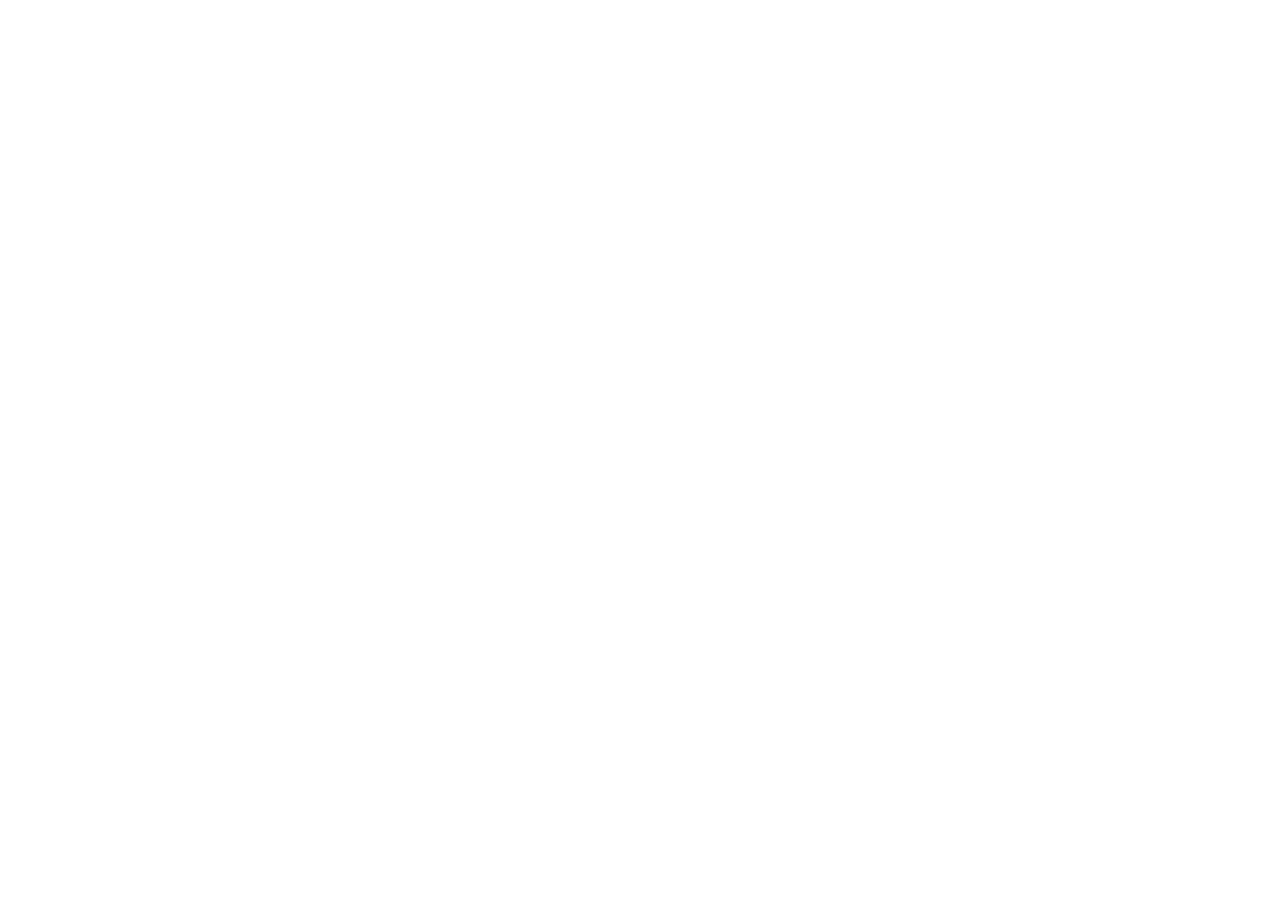
==== bunga.html @ b8ec9a5f "Add files via upload" ====
<!DOCTYPE html>
<html lang="en">
<head>
    <meta charset="UTF-8">
    <meta http-equiv="X-UA-Compatible" content="IE=edge">
    <meta name="viewport" content="width=device-width, initial-scale=1.0">
    <link rel="stylesheet" href="css/main.css">
    <link rel="icon" href="img/flowers.png" type="image/x-icon">
    <title>First flower to alyxzaa</title>
</head>
<body class="container">
    <div class="night"></div>
    <div class="flowers">
      <div class="flower flower--1">
        <div class="flower__leafs flower__leafs--1">
          <div class="flower__leaf flower__leaf--1"></div>
          <div class="flower__leaf flower__leaf--2"></div>
          <div class="flower__leaf flower__leaf--3"></div>
          <div class="flower__leaf flower__leaf--4"></div>
          <div class="flower__white-circle"></div>
  
          <div class="flower__light flower__light--1"></div>
          <div class="flower__light flower__light--2"></div>
          <div class="flower__light flower__light--3"></div>
          <div class="flower__light flower__light--4"></div>
          <div class="flower__light flower__light--5"></div>
          <div class="flower__light flower__light--6"></div>
          <div class="flower__light flower__light--7"></div>
          <div class="flower__light flower__light--8"></div>
  
        </div>
        <div class="flower__line">
          <div class="flower__line__leaf flower__line__leaf--1"></div>
          <div class="flower__line__leaf flower__line__leaf--2"></div>
          <div class="flower__line__leaf flower__line__leaf--3"></div>
          <div class="flower__line__leaf flower__line__leaf--4"></div>
          <div class="flower__line__leaf flower__line__leaf--5"></div>
          <div class="flower__line__leaf flower__line__leaf--6"></div>
        </div>
      </div>
  
      <div class="flower flower--2">
        <div class="flower__leafs flower__leafs--2">
          <div class="flower__leaf flower__leaf--1"></div>
          <div class="flower__leaf flower__leaf--2"></div>
          <div class="flower__leaf flower__leaf--3"></div>
          <div class="flower__leaf flower__leaf--4"></div>
          <div class="flower__white-circle"></div>
  
          <div class="flower__light flower__light--1"></div>
          <div class="flower__light flower__light--2"></div>
          <div class="flower__light flower__light--3"></div>
          <div class="flower__light flower__light--4"></div>
          <div class="flower__light flower__light--5"></div>
          <div class="flower__light flower__light--6"></div>
          <div class="flower__light flower__light--7"></div>
          <div class="flower__light flower__light--8"></div>
  
        </div>
        <div class="flower__line">
          <div class="flower__line__leaf flower__line__leaf--1"></div>
          <div class="flower__line__leaf flower__line__leaf--2"></div>
          <div class="flower__line__leaf flower__line__leaf--3"></div>
          <div class="flower__line__leaf flower__line__leaf--4"></div>
        </div>
      </div>
  
      <div class="flower flower--3">
        <div class="flower__leafs flower__leafs--3">
          <div class="flower__leaf flower__leaf--1"></div>
          <div class="flower__leaf flower__leaf--2"></div>
          <div class="flower__leaf flower__leaf--3"></div>
          <div class="flower__leaf flower__leaf--4"></div>
          <div class="flower__white-circle"></div>
  
          <div class="flower__light flower__light--1"></div>
          <div class="flower__light flower__light--2"></div>
          <div class="flower__light flower__light--3"></div>
          <div class="flower__light flower__light--4"></div>
          <div class="flower__light flower__light--5"></div>
          <div class="flower__light flower__light--6"></div>
          <div class="flower__light flower__light--7"></div>
          <div class="flower__light flower__light--8"></div>
  
        </div>
        <div class="flower__line">
          <div class="flower__line__leaf flower__line__leaf--1"></div>
          <div class="flower__line__leaf flower__line__leaf--2"></div>
          <div class="flower__line__leaf flower__line__leaf--3"></div>
          <div class="flower__line__leaf flower__line__leaf--4"></div>
        </div>
      </div>
  
      <div class="grow-ans" style="--d:1.2s">
        <div class="flower__g-long">
          <div class="flower__g-long__top"></div>
          <div class="flower__g-long__bottom"></div>
        </div>
      </div>
  
      <div class="growing-grass">
        <div class="flower__grass flower__grass--1">
          <div class="flower__grass--top"></div>
          <div class="flower__grass--bottom"></div>
          <div class="flower__grass__leaf flower__grass__leaf--1"></div>
          <div class="flower__grass__leaf flower__grass__leaf--2"></div>
          <div class="flower__grass__leaf flower__grass__leaf--3"></div>
          <div class="flower__grass__leaf flower__grass__leaf--4"></div>
          <div class="flower__grass__leaf flower__grass__leaf--5"></div>
          <div class="flower__grass__leaf flower__grass__leaf--6"></div>
          <div class="flower__grass__leaf flower__grass__leaf--7"></div>
          <div class="flower__grass__leaf flower__grass__leaf--8"></div>
          <div class="flower__grass__overlay"></div>
        </div>
      </div>
  
      <div class="growing-grass">
        <div class="flower__grass flower__grass--2">
          <div class="flower__grass--top"></div>
          <div class="flower__grass--bottom"></div>
          <div class="flower__grass__leaf flower__grass__leaf--1"></div>
          <div class="flower__grass__leaf flower__grass__leaf--2"></div>
          <div class="flower__grass__leaf flower__grass__leaf--3"></div>
          <div class="flower__grass__leaf flower__grass__leaf--4"></div>
          <div class="flower__grass__leaf flower__grass__leaf--5"></div>
          <div class="flower__grass__leaf flower__grass__leaf--6"></div>
          <div class="flower__grass__leaf flower__grass__leaf--7"></div>
          <div class="flower__grass__leaf flower__grass__leaf--8"></div>
          <div class="flower__grass__overlay"></div>
        </div>
      </div>
  
      <div class="grow-ans" style="--d:2.4s">
        <div class="flower__g-right flower__g-right--1">
          <div class="leaf"></div>
        </div>
      </div>
  
      <div class="grow-ans" style="--d:2.8s">
        <div class="flower__g-right flower__g-right--2">
          <div class="leaf"></div>
        </div>
      </div>
  
      <div class="grow-ans" style="--d:2.8s">
        <div class="flower__g-front">
          <div class="flower__g-front__leaf-wrapper flower__g-front__leaf-wrapper--1">
            <div class="flower__g-front__leaf"></div>
          </div>
          <div class="flower__g-front__leaf-wrapper flower__g-front__leaf-wrapper--2">
            <div class="flower__g-front__leaf"></div>
          </div>
          <div class="flower__g-front__leaf-wrapper flower__g-front__leaf-wrapper--3">
            <div class="flower__g-front__leaf"></div>
          </div>
          <div class="flower__g-front__leaf-wrapper flower__g-front__leaf-wrapper--4">
            <div class="flower__g-front__leaf"></div>
          </div>
          <div class="flower__g-front__leaf-wrapper flower__g-front__leaf-wrapper--5">
            <div class="flower__g-front__leaf"></div>
          </div>
          <div class="flower__g-front__leaf-wrapper flower__g-front__leaf-wrapper--6">
            <div class="flower__g-front__leaf"></div>
          </div>
          <div class="flower__g-front__leaf-wrapper flower__g-front__leaf-wrapper--7">
            <div class="flower__g-front__leaf"></div>
          </div>
          <div class="flower__g-front__leaf-wrapper flower__g-front__leaf-wrapper--8">
            <div class="flower__g-front__leaf"></div>
          </div>
          <div class="flower__g-front__line"></div>
        </div>
      </div>
  
      <div class="grow-ans" style="--d:3.2s">
        <div class="flower__g-fr">
          <div class="leaf"></div>
          <div class="flower__g-fr__leaf flower__g-fr__leaf--1"></div>
          <div class="flower__g-fr__leaf flower__g-fr__leaf--2"></div>
          <div class="flower__g-fr__leaf flower__g-fr__leaf--3"></div>
          <div class="flower__g-fr__leaf flower__g-fr__leaf--4"></div>
          <div class="flower__g-fr__leaf flower__g-fr__leaf--5"></div>
          <div class="flower__g-fr__leaf flower__g-fr__leaf--6"></div>
          <div class="flower__g-fr__leaf flower__g-fr__leaf--7"></div>
          <div class="flower__g-fr__leaf flower__g-fr__leaf--8"></div>
        </div>
      </div>
  
      <div class="long-g long-g--0">
        <div class="grow-ans" style="--d:3s">
          <div class="leaf leaf--0"></div>
        </div>
        <div class="grow-ans" style="--d:2.2s">
          <div class="leaf leaf--1"></div>
        </div>
        <div class="grow-ans" style="--d:3.4s">
          <div class="leaf leaf--2"></div>
        </div>
        <div class="grow-ans" style="--d:3.6s">
          <div class="leaf leaf--3"></div>
        </div>
      </div>
  
      <div class="long-g long-g--1">
        <div class="grow-ans" style="--d:3.6s">
          <div class="leaf leaf--0"></div>
        </div>
        <div class="grow-ans" style="--d:3.8s">
          <div class="leaf leaf--1"></div>
        </div>
        <div class="grow-ans" style="--d:4s">
          <div class="leaf leaf--2"></div>
        </div>
        <div class="grow-ans" style="--d:4.2s">
          <div class="leaf leaf--3"></div>
        </div>
      </div>
  
      <div class="long-g long-g--2">
        <div class="grow-ans" style="--d:4s">
          <div class="leaf leaf--0"></div>
        </div>
        <div class="grow-ans" style="--d:4.2s">
          <div class="leaf leaf--1"></div>
        </div>
        <div class="grow-ans" style="--d:4.4s">
          <div class="leaf leaf--2"></div>
        </div>
        <div class="grow-ans" style="--d:4.6s">
          <div class="leaf leaf--3"></div>
        </div>
      </div>
  
      <div class="long-g long-g--3">
        <div class="grow-ans" style="--d:4s">
          <div class="leaf leaf--0"></div>
        </div>
        <div class="grow-ans" style="--d:4.2s">
          <div class="leaf leaf--1"></div>
        </div>
        <div class="grow-ans" style="--d:3s">
          <div class="leaf leaf--2"></div>
        </div>
        <div class="grow-ans" style="--d:3.6s">
          <div class="leaf leaf--3"></div>
        </div>
      </div>
  
      <div class="long-g long-g--4">
        <div class="grow-ans" style="--d:4s">
          <div class="leaf leaf--0"></div>
        </div>
        <div class="grow-ans" style="--d:4.2s">
          <div class="leaf leaf--1"></div>
        </div>
        <div class="grow-ans" style="--d:3s">
          <div class="leaf leaf--2"></div>
        </div>
        <div class="grow-ans" style="--d:3.6s">
          <div class="leaf leaf--3"></div>
        </div>
      </div>
  
      <div class="long-g long-g--5">
        <div class="grow-ans" style="--d:4s">
          <div class="leaf leaf--0"></div>
        </div>
        <div class="grow-ans" style="--d:4.2s">
          <div class="leaf leaf--1"></div>
        </div>
        <div class="grow-ans" style="--d:3s">
          <div class="leaf leaf--2"></div>
        </div>
        <div class="grow-ans" style="--d:3.6s">
          <div class="leaf leaf--3"></div>
        </div>
      </div>
  
      <div class="long-g long-g--6">
        <div class="grow-ans" style="--d:4.2s">
          <div class="leaf leaf--0"></div>
        </div>
        <div class="grow-ans" style="--d:4.4s">
          <div class="leaf leaf--1"></div>
        </div>
        <div class="grow-ans" style="--d:4.6s">
          <div class="leaf leaf--2"></div>
        </div>
        <div class="grow-ans" style="--d:4.8s">
          <div class="leaf leaf--3"></div>
        </div>
      </div>
  
      <div class="long-g long-g--7">
        <div class="grow-ans" style="--d:3s">
          <div class="leaf leaf--0"></div>
        </div>
        <div class="grow-ans" style="--d:3.2s">
          <div class="leaf leaf--1"></div>
        </div>
        <div class="grow-ans" style="--d:3.5s">
          <div class="leaf leaf--2"></div>
        </div>
        <div class="grow-ans" style="--d:3.6s">
          <div class="leaf leaf--3"></div>
        </div>
      </div>
    </div>
    <script src="main.js"></script>
  
  </body>
</html>
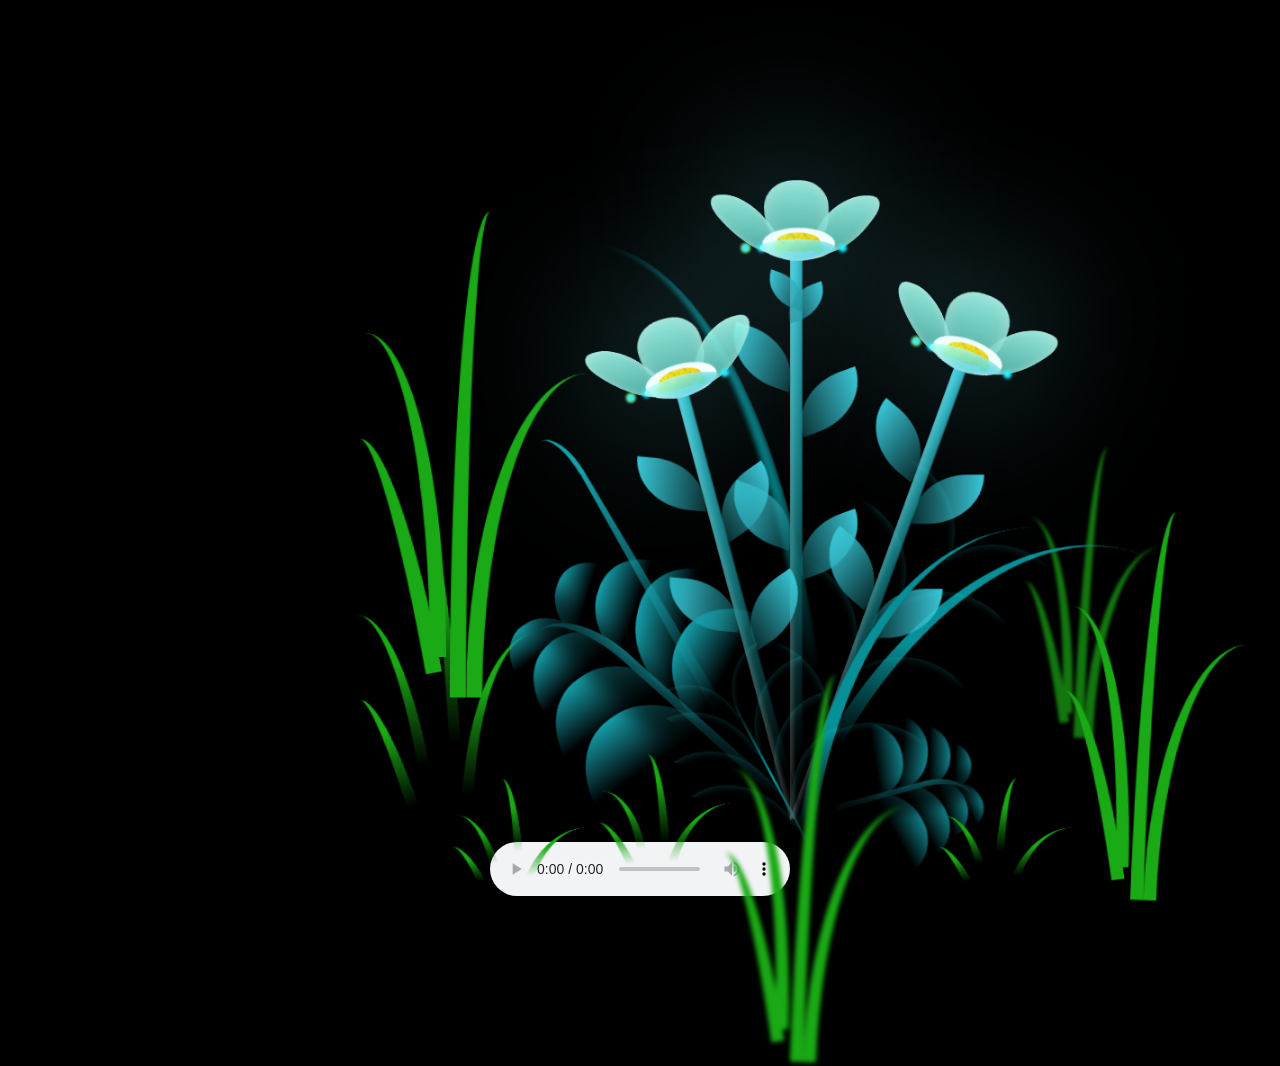
==== commit 550fab70: "Update bunga.html" ====
--- a/bunga.html
+++ b/bunga.html
@@ -9,6 +9,12 @@
     <title>First flower to alyxzaa</title>
 </head>
 <body class="container">
+    <figure>
+        <audio controls autoplay>
+            <source src="hikaru.mp3" type="audio/mp3">
+        </audio>
+    </figure>
+    
     <div class="night"></div>
     <div class="flowers">
       <div class="flower flower--1">
@@ -309,4 +315,4 @@
     <script src="main.js"></script>
   
   </body>
-</html>+</html>
--- a/css/main.css
+++ b/css/main.css
@@ -0,0 +1,1321 @@
+*,
+*::after,
+*::before {
+  padding: 0;
+  margin: 0;
+  box-sizing: border-box;
+}
+
+:root {
+  --black-color:#000 ;
+}
+
+body{
+  display: flex;
+  align-items: flex-end;
+  justify-content: center;
+  min-height: 100vh;
+  background-color: var(--black-color);
+  overflow: hidden;
+  perspective: 1000px;
+}
+
+.night {
+  position: fixed;
+  left: 50%;
+  top: 0;
+  transform: translateX(-50%);
+  width: 100%;
+  height: 100%;
+  filter: blur(0.1vmin);
+  background-image: radial-gradient(ellipse at top, transparent 0%, var(--dark-color)), radial-gradient(ellipse at bottom, var(--dark-color), rgba(145, 233, 255, 0.2)), repeating-linear-gradient(220deg, rgb(0, 0, 0) 0px, rgb(0, 0, 0) 19px, transparent 19px, transparent 22px), repeating-linear-gradient(189deg, rgb(0, 0, 0) 0px, rgb(0, 0, 0) 19px, transparent 19px, transparent 22px), repeating-linear-gradient(148deg, rgb(0, 0, 0) 0px, rgb(0, 0, 0) 19px, transparent 19px, transparent 22px), linear-gradient(90deg, rgb(0, 255, 250), rgb(240, 240, 240));
+}
+
+.flowers {
+  position: relative;
+  transform: scale(0.9);
+}
+
+.flower {
+  position: absolute;
+  bottom: 10vmin;
+  transform-origin: bottom center;
+  z-index: 10;
+  --fl-speed: 0.8s;
+}
+.flower--1 {
+  -webkit-animation: moving-flower-1 4s linear infinite;
+          animation: moving-flower-1 4s linear infinite;
+}
+.flower--1 .flower__line {
+  height: 70vmin;
+  -webkit-animation-delay: 0.3s;
+          animation-delay: 0.3s;
+}
+.flower--1 .flower__line__leaf--1 {
+  -webkit-animation: blooming-leaf-right var(--fl-speed) 1.6s backwards;
+          animation: blooming-leaf-right var(--fl-speed) 1.6s backwards;
+}
+.flower--1 .flower__line__leaf--2 {
+  -webkit-animation: blooming-leaf-right var(--fl-speed) 1.4s backwards;
+          animation: blooming-leaf-right var(--fl-speed) 1.4s backwards;
+}
+.flower--1 .flower__line__leaf--3 {
+  -webkit-animation: blooming-leaf-left var(--fl-speed) 1.2s backwards;
+          animation: blooming-leaf-left var(--fl-speed) 1.2s backwards;
+}
+.flower--1 .flower__line__leaf--4 {
+  -webkit-animation: blooming-leaf-left var(--fl-speed) 1s backwards;
+          animation: blooming-leaf-left var(--fl-speed) 1s backwards;
+}
+.flower--1 .flower__line__leaf--5 {
+  -webkit-animation: blooming-leaf-right var(--fl-speed) 1.8s backwards;
+          animation: blooming-leaf-right var(--fl-speed) 1.8s backwards;
+}
+.flower--1 .flower__line__leaf--6 {
+  -webkit-animation: blooming-leaf-left var(--fl-speed) 2s backwards;
+          animation: blooming-leaf-left var(--fl-speed) 2s backwards;
+}
+.flower--2 {
+  left: 50%;
+  transform: rotate(20deg);
+  -webkit-animation: moving-flower-2 4s linear infinite;
+          animation: moving-flower-2 4s linear infinite;
+}
+.flower--2 .flower__line {
+  height: 60vmin;
+  -webkit-animation-delay: 0.6s;
+          animation-delay: 0.6s;
+}
+.flower--2 .flower__line__leaf--1 {
+  -webkit-animation: blooming-leaf-right var(--fl-speed) 1.9s backwards;
+          animation: blooming-leaf-right var(--fl-speed) 1.9s backwards;
+}
+.flower--2 .flower__line__leaf--2 {
+  -webkit-animation: blooming-leaf-right var(--fl-speed) 1.7s backwards;
+          animation: blooming-leaf-right var(--fl-speed) 1.7s backwards;
+}
+.flower--2 .flower__line__leaf--3 {
+  -webkit-animation: blooming-leaf-left var(--fl-speed) 1.5s backwards;
+          animation: blooming-leaf-left var(--fl-speed) 1.5s backwards;
+}
+.flower--2 .flower__line__leaf--4 {
+  -webkit-animation: blooming-leaf-left var(--fl-speed) 1.3s backwards;
+          animation: blooming-leaf-left var(--fl-speed) 1.3s backwards;
+}
+.flower--3 {
+  left: 50%;
+  transform: rotate(-15deg);
+  -webkit-animation: moving-flower-3 4s linear infinite;
+          animation: moving-flower-3 4s linear infinite;
+}
+.flower--3 .flower__line {
+  -webkit-animation-delay: 0.9s;
+          animation-delay: 0.9s;
+}
+.flower--3 .flower__line__leaf--1 {
+  -webkit-animation: blooming-leaf-right var(--fl-speed) 2.5s backwards;
+          animation: blooming-leaf-right var(--fl-speed) 2.5s backwards;
+}
+.flower--3 .flower__line__leaf--2 {
+  -webkit-animation: blooming-leaf-right var(--fl-speed) 2.3s backwards;
+          animation: blooming-leaf-right var(--fl-speed) 2.3s backwards;
+}
+.flower--3 .flower__line__leaf--3 {
+  -webkit-animation: blooming-leaf-left var(--fl-speed) 2.1s backwards;
+          animation: blooming-leaf-left var(--fl-speed) 2.1s backwards;
+}
+.flower--3 .flower__line__leaf--4 {
+  -webkit-animation: blooming-leaf-left var(--fl-speed) 1.9s backwards;
+          animation: blooming-leaf-left var(--fl-speed) 1.9s backwards;
+}
+.flower__leafs {
+  position: relative;
+  -webkit-animation: blooming-flower 2s backwards;
+          animation: blooming-flower 2s backwards;
+}
+.flower__leafs--1 {
+  -webkit-animation-delay: 1.1s;
+          animation-delay: 1.1s;
+}
+.flower__leafs--2 {
+  -webkit-animation-delay: 1.4s;
+          animation-delay: 1.4s;
+}
+.flower__leafs--3 {
+  -webkit-animation-delay: 1.7s;
+          animation-delay: 1.7s;
+}
+.flower__leafs::after {
+  content: "";
+  position: absolute;
+  left: 0;
+  top: 0;
+  transform: translate(-50%, -100%);
+  width: 8vmin;
+  height: 8vmin;
+  background-color: #6bf0ff;
+  filter: blur(10vmin);
+}
+.flower__leaf {
+  position: absolute;
+  bottom: 0;
+  left: 50%;
+  width: 8vmin;
+  height: 11vmin;
+  border-radius: 51% 49% 47% 53%/44% 45% 55% 69%;
+  background-color: #a7ffee;
+  background-image: linear-gradient(to top, #54b8aa, #a7ffee);
+  transform-origin: bottom center;
+  opacity: 0.9;
+  box-shadow: inset 0 0 2vmin rgba(255, 255, 255, 0.5);
+}
+.flower__leaf--1 {
+  transform: translate(-10%, 1%) rotateY(40deg) rotateX(-50deg);
+}
+.flower__leaf--2 {
+  transform: translate(-50%, -4%) rotateX(40deg);
+}
+.flower__leaf--3 {
+  transform: translate(-90%, 0%) rotateY(45deg) rotateX(50deg);
+}
+.flower__leaf--4 {
+  width: 8vmin;
+  height: 8vmin;
+  transform-origin: bottom left;
+  border-radius: 4vmin 10vmin 4vmin 4vmin;
+  transform: translate(0%, 18%) rotateX(70deg) rotate(-43deg);
+  background-image: linear-gradient(to top, #39c6d6, #a7ffee);
+  z-index: 1;
+  opacity: 0.8;
+}
+.flower__white-circle {
+  position: absolute;
+  left: -3.5vmin;
+  top: -3vmin;
+  width: 9vmin;
+  height: 4vmin;
+  border-radius: 50%;
+  background-color: #fff;
+}
+.flower__white-circle::after {
+  content: "";
+  position: absolute;
+  left: 50%;
+  top: 45%;
+  transform: translate(-50%, -50%);
+  width: 60%;
+  height: 60%;
+  border-radius: inherit;
+  background-image: repeating-linear-gradient(135deg, rgba(0, 0, 0, 0.03) 0px, rgba(0, 0, 0, 0.03) 1px, transparent 1px, transparent 12px), repeating-linear-gradient(45deg, rgba(0, 0, 0, 0.03) 0px, rgba(0, 0, 0, 0.03) 1px, transparent 1px, transparent 12px), repeating-linear-gradient(67.5deg, rgba(0, 0, 0, 0.03) 0px, rgba(0, 0, 0, 0.03) 1px, transparent 1px, transparent 12px), repeating-linear-gradient(135deg, rgba(0, 0, 0, 0.03) 0px, rgba(0, 0, 0, 0.03) 1px, transparent 1px, transparent 12px), repeating-linear-gradient(45deg, rgba(0, 0, 0, 0.03) 0px, rgba(0, 0, 0, 0.03) 1px, transparent 1px, transparent 12px), repeating-linear-gradient(112.5deg, rgba(0, 0, 0, 0.03) 0px, rgba(0, 0, 0, 0.03) 1px, transparent 1px, transparent 12px), repeating-linear-gradient(112.5deg, rgba(0, 0, 0, 0.03) 0px, rgba(0, 0, 0, 0.03) 1px, transparent 1px, transparent 12px), repeating-linear-gradient(45deg, rgba(0, 0, 0, 0.03) 0px, rgba(0, 0, 0, 0.03) 1px, transparent 1px, transparent 12px), repeating-linear-gradient(22.5deg, rgba(0, 0, 0, 0.03) 0px, rgba(0, 0, 0, 0.03) 1px, transparent 1px, transparent 12px), repeating-linear-gradient(45deg, rgba(0, 0, 0, 0.03) 0px, rgba(0, 0, 0, 0.03) 1px, transparent 1px, transparent 12px), repeating-linear-gradient(22.5deg, rgba(0, 0, 0, 0.03) 0px, rgba(0, 0, 0, 0.03) 1px, transparent 1px, transparent 12px), repeating-linear-gradient(135deg, rgba(0, 0, 0, 0.03) 0px, rgba(0, 0, 0, 0.03) 1px, transparent 1px, transparent 12px), repeating-linear-gradient(157.5deg, rgba(0, 0, 0, 0.03) 0px, rgba(0, 0, 0, 0.03) 1px, transparent 1px, transparent 12px), repeating-linear-gradient(67.5deg, rgba(0, 0, 0, 0.03) 0px, rgba(0, 0, 0, 0.03) 1px, transparent 1px, transparent 12px), repeating-linear-gradient(67.5deg, rgba(0, 0, 0, 0.03) 0px, rgba(0, 0, 0, 0.03) 1px, transparent 1px, transparent 12px), linear-gradient(90deg, rgb(255, 235, 18), rgb(255, 206, 0));
+}
+.flower__line {
+  height: 55vmin;
+  width: 1.5vmin;
+  background-image: linear-gradient(to left, rgba(0, 0, 0, 0.2), transparent, rgba(255, 255, 255, 0.2)), linear-gradient(to top, transparent 10%, #14757a, #39c6d6);
+  box-shadow: inset 0 0 2px rgba(0, 0, 0, 0.5);
+  -webkit-animation: grow-flower-tree 4s backwards;
+          animation: grow-flower-tree 4s backwards;
+}
+.flower__line__leaf {
+  --w: 7vmin;
+  --h: calc(var(--w) + 2vmin);
+  position: absolute;
+  top: 20%;
+  left: 90%;
+  width: var(--w);
+  height: var(--h);
+  border-top-right-radius: var(--h);
+  border-bottom-left-radius: var(--h);
+  background-image: linear-gradient(to top, rgba(20, 117, 122, 0.4), #39c6d6);
+}
+.flower__line__leaf--1 {
+  transform: rotate(70deg) rotateY(30deg);
+}
+.flower__line__leaf--2 {
+  top: 45%;
+  transform: rotate(70deg) rotateY(30deg);
+}
+.flower__line__leaf--3, .flower__line__leaf--4, .flower__line__leaf--6 {
+  border-top-right-radius: 0;
+  border-bottom-left-radius: 0;
+  border-top-left-radius: var(--h);
+  border-bottom-right-radius: var(--h);
+  left: -460%;
+  top: 12%;
+  transform: rotate(-70deg) rotateY(30deg);
+}
+.flower__line__leaf--4 {
+  top: 40%;
+}
+.flower__line__leaf--5 {
+  top: 0;
+  transform-origin: left;
+  transform: rotate(70deg) rotateY(30deg) scale(0.6);
+}
+.flower__line__leaf--6 {
+  top: -2%;
+  left: -450%;
+  transform-origin: right;
+  transform: rotate(-70deg) rotateY(30deg) scale(0.6);
+}
+.flower__light {
+  position: absolute;
+  bottom: 0vmin;
+  width: 1vmin;
+  height: 1vmin;
+  background-color: rgb(255, 251, 0);
+  border-radius: 50%;
+  filter: blur(0.2vmin);
+  -webkit-animation: light-ans 4s linear infinite backwards;
+          animation: light-ans 4s linear infinite backwards;
+}
+.flower__light:nth-child(odd) {
+  background-color: #23f0ff;
+}
+.flower__light--1 {
+  left: -2vmin;
+  -webkit-animation-delay: 1s;
+          animation-delay: 1s;
+}
+.flower__light--2 {
+  left: 3vmin;
+  -webkit-animation-delay: 0.5s;
+          animation-delay: 0.5s;
+}
+.flower__light--3 {
+  left: -6vmin;
+  -webkit-animation-delay: 0.3s;
+          animation-delay: 0.3s;
+}
+.flower__light--4 {
+  left: 6vmin;
+  -webkit-animation-delay: 0.9s;
+          animation-delay: 0.9s;
+}
+.flower__light--5 {
+  left: -1vmin;
+  -webkit-animation-delay: 1.5s;
+          animation-delay: 1.5s;
+}
+.flower__light--6 {
+  left: -4vmin;
+  -webkit-animation-delay: 3s;
+          animation-delay: 3s;
+}
+.flower__light--7 {
+  left: 3vmin;
+  -webkit-animation-delay: 2s;
+          animation-delay: 2s;
+}
+.flower__light--8 {
+  left: -6vmin;
+  -webkit-animation-delay: 3.5s;
+          animation-delay: 3.5s;
+}
+.flower__grass {
+  --c: #159faa;
+  --line-w: 1.5vmin;
+  position: absolute;
+  bottom: 12vmin;
+  left: -7vmin;
+  display: flex;
+  flex-direction: column;
+  align-items: flex-end;
+  z-index: 20;
+  transform-origin: bottom center;
+  transform: rotate(-48deg) rotateY(40deg);
+}
+.flower__grass--1 {
+  -webkit-animation: moving-grass 2s linear infinite;
+          animation: moving-grass 2s linear infinite;
+}
+.flower__grass--2 {
+  left: 2vmin;
+  bottom: 10vmin;
+  transform: scale(0.5) rotate(75deg) rotateX(10deg) rotateY(-200deg);
+  opacity: 0.8;
+  z-index: 0;
+  -webkit-animation: moving-grass--2 1.5s linear infinite;
+          animation: moving-grass--2 1.5s linear infinite;
+}
+.flower__grass--top {
+  width: 7vmin;
+  height: 10vmin;
+  border-top-right-radius: 100%;
+  border-right: var(--line-w) solid var(--c);
+  transform-origin: bottom center;
+  transform: rotate(-2deg);
+}
+.flower__grass--bottom {
+  margin-top: -2px;
+  width: var(--line-w);
+  height: 25vmin;
+  background-image: linear-gradient(to top, transparent, var(--c));
+}
+.flower__grass__leaf {
+  --size: 10vmin;
+  position: absolute;
+  width: calc(var(--size) * 2.1);
+  height: var(--size);
+  border-top-left-radius: var(--size);
+  border-top-right-radius: var(--size);
+  background-image: linear-gradient(to top, transparent, transparent 30%, var(--c));
+  z-index: 100;
+}
+.flower__grass__leaf--1 {
+  top: -6%;
+  left: 30%;
+  --size: 6vmin;
+  transform: rotate(-20deg);
+  -webkit-animation: growing-grass-ans--1 2s 2.6s backwards;
+          animation: growing-grass-ans--1 2s 2.6s backwards;
+}
+@-webkit-keyframes growing-grass-ans--1 {
+  0% {
+    transform-origin: bottom left;
+    transform: rotate(-20deg) scale(0);
+  }
+}
+@keyframes growing-grass-ans--1 {
+  0% {
+    transform-origin: bottom left;
+    transform: rotate(-20deg) scale(0);
+  }
+}
+.flower__grass__leaf--2 {
+  top: -5%;
+  left: -110%;
+  --size: 6vmin;
+  transform: rotate(10deg);
+  -webkit-animation: growing-grass-ans--2 2s 2.4s linear backwards;
+          animation: growing-grass-ans--2 2s 2.4s linear backwards;
+}
+@-webkit-keyframes growing-grass-ans--2 {
+  0% {
+    transform-origin: bottom right;
+    transform: rotate(10deg) scale(0);
+  }
+}
+@keyframes growing-grass-ans--2 {
+  0% {
+    transform-origin: bottom right;
+    transform: rotate(10deg) scale(0);
+  }
+}
+.flower__grass__leaf--3 {
+  top: 5%;
+  left: 60%;
+  --size: 8vmin;
+  transform: rotate(-18deg) rotateX(-20deg);
+  -webkit-animation: growing-grass-ans--3 2s 2.2s linear backwards;
+          animation: growing-grass-ans--3 2s 2.2s linear backwards;
+}
+@-webkit-keyframes growing-grass-ans--3 {
+  0% {
+    transform-origin: bottom left;
+    transform: rotate(-18deg) rotateX(-20deg) scale(0);
+  }
+}
+@keyframes growing-grass-ans--3 {
+  0% {
+    transform-origin: bottom left;
+    transform: rotate(-18deg) rotateX(-20deg) scale(0);
+  }
+}
+.flower__grass__leaf--4 {
+  top: 6%;
+  left: -135%;
+  --size: 8vmin;
+  transform: rotate(2deg);
+  -webkit-animation: growing-grass-ans--4 2s 2s linear backwards;
+          animation: growing-grass-ans--4 2s 2s linear backwards;
+}
+@-webkit-keyframes growing-grass-ans--4 {
+  0% {
+    transform-origin: bottom right;
+    transform: rotate(2deg) scale(0);
+  }
+}
+@keyframes growing-grass-ans--4 {
+  0% {
+    transform-origin: bottom right;
+    transform: rotate(2deg) scale(0);
+  }
+}
+.flower__grass__leaf--5 {
+  top: 20%;
+  left: 60%;
+  --size: 10vmin;
+  transform: rotate(-24deg) rotateX(-20deg);
+  -webkit-animation: growing-grass-ans--5 2s 1.8s linear backwards;
+          animation: growing-grass-ans--5 2s 1.8s linear backwards;
+}
+@-webkit-keyframes growing-grass-ans--5 {
+  0% {
+    transform-origin: bottom left;
+    transform: rotate(-24deg) rotateX(-20deg) scale(0);
+  }
+}
+@keyframes growing-grass-ans--5 {
+  0% {
+    transform-origin: bottom left;
+    transform: rotate(-24deg) rotateX(-20deg) scale(0);
+  }
+}
+.flower__grass__leaf--6 {
+  top: 22%;
+  left: -180%;
+  --size: 10vmin;
+  transform: rotate(10deg);
+  -webkit-animation: growing-grass-ans--6 2s 1.6s linear backwards;
+          animation: growing-grass-ans--6 2s 1.6s linear backwards;
+}
+@-webkit-keyframes growing-grass-ans--6 {
+  0% {
+    transform-origin: bottom right;
+    transform: rotate(10deg) scale(0);
+  }
+}
+@keyframes growing-grass-ans--6 {
+  0% {
+    transform-origin: bottom right;
+    transform: rotate(10deg) scale(0);
+  }
+}
+.flower__grass__leaf--7 {
+  top: 39%;
+  left: 70%;
+  --size: 10vmin;
+  transform: rotate(-10deg);
+  -webkit-animation: growing-grass-ans--7 2s 1.4s linear backwards;
+          animation: growing-grass-ans--7 2s 1.4s linear backwards;
+}
+@-webkit-keyframes growing-grass-ans--7 {
+  0% {
+    transform-origin: bottom left;
+    transform: rotate(-10deg) scale(0);
+  }
+}
+@keyframes growing-grass-ans--7 {
+  0% {
+    transform-origin: bottom left;
+    transform: rotate(-10deg) scale(0);
+  }
+}
+.flower__grass__leaf--8 {
+  top: 40%;
+  left: -215%;
+  --size: 11vmin;
+  transform: rotate(10deg);
+  -webkit-animation: growing-grass-ans--8 2s 1.2s linear backwards;
+          animation: growing-grass-ans--8 2s 1.2s linear backwards;
+}
+@-webkit-keyframes growing-grass-ans--8 {
+  0% {
+    transform-origin: bottom right;
+    transform: rotate(10deg) scale(0);
+  }
+}
+@keyframes growing-grass-ans--8 {
+  0% {
+    transform-origin: bottom right;
+    transform: rotate(10deg) scale(0);
+  }
+}
+.flower__grass__overlay {
+  position: absolute;
+  top: -10%;
+  right: 0%;
+  width: 100%;
+  height: 100%;
+  background-color: rgba(0, 0, 0, 0.6);
+  filter: blur(1.5vmin);
+  z-index: 100;
+}
+.flower__g-long {
+  --w: 2vmin;
+  --h: 6vmin;
+  --c: #159faa;
+  position: absolute;
+  bottom: 10vmin;
+  left: -3vmin;
+  transform-origin: bottom center;
+  transform: rotate(-30deg) rotateY(-20deg);
+  display: flex;
+  flex-direction: column;
+  align-items: flex-end;
+  -webkit-animation: flower-g-long-ans 3s linear infinite;
+          animation: flower-g-long-ans 3s linear infinite;
+}
+@-webkit-keyframes flower-g-long-ans {
+  0%, 100% {
+    transform: rotate(-30deg) rotateY(-20deg);
+  }
+  50% {
+    transform: rotate(-32deg) rotateY(-20deg);
+  }
+}
+@keyframes flower-g-long-ans {
+  0%, 100% {
+    transform: rotate(-30deg) rotateY(-20deg);
+  }
+  50% {
+    transform: rotate(-32deg) rotateY(-20deg);
+  }
+}
+.flower__g-long__top {
+  top: calc(var(--h) * -1);
+  width: calc(var(--w) + 1vmin);
+  height: var(--h);
+  border-top-right-radius: 100%;
+  border-right: 0.7vmin solid var(--c);
+  transform: translate(-0.7vmin, 1vmin);
+}
+.flower__g-long__bottom {
+  width: var(--w);
+  height: 50vmin;
+  transform-origin: bottom center;
+  background-image: linear-gradient(to top, transparent 30%, var(--c));
+  box-shadow: inset 0 0 2px rgba(0, 0, 0, 0.5);
+  -webkit-clip-path: polygon(35% 0, 65% 1%, 100% 100%, 0% 100%);
+          clip-path: polygon(35% 0, 65% 1%, 100% 100%, 0% 100%);
+}
+.flower__g-right {
+  position: absolute;
+  bottom: 6vmin;
+  left: -2vmin;
+  transform-origin: bottom left;
+  transform: rotate(20deg);
+}
+.flower__g-right .leaf {
+  width: 30vmin;
+  height: 50vmin;
+  border-top-left-radius: 100%;
+  border-left: 2vmin solid #079097;
+  background-image: linear-gradient(to bottom, transparent, var(--dark-color) 60%);
+  -webkit-mask-image: linear-gradient(to top, transparent 30%, #079097 60%);
+}
+.flower__g-right--1 {
+  -webkit-animation: flower-g-right-ans 2.5s linear infinite;
+          animation: flower-g-right-ans 2.5s linear infinite;
+}
+.flower__g-right--2 {
+  left: 5vmin;
+  transform: rotateY(-180deg);
+  -webkit-animation: flower-g-right-ans--2 3s linear infinite;
+          animation: flower-g-right-ans--2 3s linear infinite;
+}
+.flower__g-right--2 .leaf {
+  height: 75vmin;
+  filter: blur(0.3vmin);
+  opacity: 0.8;
+}
+@-webkit-keyframes flower-g-right-ans {
+  0%, 100% {
+    transform: rotate(20deg);
+  }
+  50% {
+    transform: rotate(24deg) rotateX(-20deg);
+  }
+}
+@keyframes flower-g-right-ans {
+  0%, 100% {
+    transform: rotate(20deg);
+  }
+  50% {
+    transform: rotate(24deg) rotateX(-20deg);
+  }
+}
+@-webkit-keyframes flower-g-right-ans--2 {
+  0%, 100% {
+    transform: rotateY(-180deg) rotate(0deg) rotateX(-20deg);
+  }
+  50% {
+    transform: rotateY(-180deg) rotate(6deg) rotateX(-20deg);
+  }
+}
+@keyframes flower-g-right-ans--2 {
+  0%, 100% {
+    transform: rotateY(-180deg) rotate(0deg) rotateX(-20deg);
+  }
+  50% {
+    transform: rotateY(-180deg) rotate(6deg) rotateX(-20deg);
+  }
+}
+.flower__g-front {
+  position: absolute;
+  bottom: 6vmin;
+  left: 2.5vmin;
+  z-index: 100;
+  transform-origin: bottom center;
+  transform: rotate(-28deg) rotateY(30deg) scale(1.04);
+  -webkit-animation: flower__g-front-ans 2s linear infinite;
+          animation: flower__g-front-ans 2s linear infinite;
+}
+@-webkit-keyframes flower__g-front-ans {
+  0%, 100% {
+    transform: rotate(-28deg) rotateY(30deg) scale(1.04);
+  }
+  50% {
+    transform: rotate(-35deg) rotateY(40deg) scale(1.04);
+  }
+}
+@keyframes flower__g-front-ans {
+  0%, 100% {
+    transform: rotate(-28deg) rotateY(30deg) scale(1.04);
+  }
+  50% {
+    transform: rotate(-35deg) rotateY(40deg) scale(1.04);
+  }
+}
+.flower__g-front__line {
+  width: 0.3vmin;
+  height: 20vmin;
+  background-image: linear-gradient(to top, transparent, #079097, transparent 100%);
+  position: relative;
+}
+.flower__g-front__leaf-wrapper {
+  position: absolute;
+  top: 0;
+  left: 0;
+  transform-origin: bottom left;
+  transform: rotate(10deg);
+}
+.flower__g-front__leaf-wrapper:nth-child(even) {
+  left: 0vmin;
+  transform: rotateY(-180deg) rotate(5deg);
+  -webkit-animation: flower__g-front__leaf-left-ans 1s ease-in backwards;
+          animation: flower__g-front__leaf-left-ans 1s ease-in backwards;
+}
+.flower__g-front__leaf-wrapper:nth-child(odd) {
+  -webkit-animation: flower__g-front__leaf-ans 1s ease-in backwards;
+          animation: flower__g-front__leaf-ans 1s ease-in backwards;
+}
+.flower__g-front__leaf-wrapper--1 {
+  top: -8vmin;
+  transform: scale(0.7);
+  -webkit-animation: flower__g-front__leaf-ans 1s 5.5s ease-in backwards !important;
+          animation: flower__g-front__leaf-ans 1s 5.5s ease-in backwards !important;
+}
+.flower__g-front__leaf-wrapper--2 {
+  top: -8vmin;
+  transform: rotateY(-180deg) scale(0.7) !important;
+  -webkit-animation: flower__g-front__leaf-left-ans-2 1s 4.6s ease-in backwards !important;
+          animation: flower__g-front__leaf-left-ans-2 1s 4.6s ease-in backwards !important;
+}
+.flower__g-front__leaf-wrapper--3 {
+  top: -3vmin;
+  -webkit-animation: flower__g-front__leaf-ans 1s 4.6s ease-in backwards;
+          animation: flower__g-front__leaf-ans 1s 4.6s ease-in backwards;
+}
+.flower__g-front__leaf-wrapper--4 {
+  top: -3vmin;
+  transform: rotateY(-180deg) scale(0.9) !important;
+  -webkit-animation: flower__g-front__leaf-left-ans-2 1s 4.6s ease-in backwards !important;
+          animation: flower__g-front__leaf-left-ans-2 1s 4.6s ease-in backwards !important;
+}
+@-webkit-keyframes flower__g-front__leaf-left-ans-2 {
+  0% {
+    transform: rotateY(-180deg) scale(0);
+  }
+}
+@keyframes flower__g-front__leaf-left-ans-2 {
+  0% {
+    transform: rotateY(-180deg) scale(0);
+  }
+}
+.flower__g-front__leaf-wrapper--5, .flower__g-front__leaf-wrapper--6 {
+  top: 2vmin;
+}
+.flower__g-front__leaf-wrapper--7, .flower__g-front__leaf-wrapper--8 {
+  top: 6.5vmin;
+}
+.flower__g-front__leaf-wrapper--2 {
+  -webkit-animation-delay: 5.2s !important;
+          animation-delay: 5.2s !important;
+}
+.flower__g-front__leaf-wrapper--3 {
+  -webkit-animation-delay: 4.9s !important;
+          animation-delay: 4.9s !important;
+}
+.flower__g-front__leaf-wrapper--5 {
+  -webkit-animation-delay: 4.3s !important;
+          animation-delay: 4.3s !important;
+}
+.flower__g-front__leaf-wrapper--6 {
+  -webkit-animation-delay: 4.1s !important;
+          animation-delay: 4.1s !important;
+}
+.flower__g-front__leaf-wrapper--7 {
+  -webkit-animation-delay: 3.8s !important;
+          animation-delay: 3.8s !important;
+}
+.flower__g-front__leaf-wrapper--8 {
+  -webkit-animation-delay: 3.5s !important;
+          animation-delay: 3.5s !important;
+}
+@-webkit-keyframes flower__g-front__leaf-ans {
+  0% {
+    transform: rotate(10deg) scale(0);
+  }
+}
+@keyframes flower__g-front__leaf-ans {
+  0% {
+    transform: rotate(10deg) scale(0);
+  }
+}
+@-webkit-keyframes flower__g-front__leaf-left-ans {
+  0% {
+    transform: rotateY(-180deg) rotate(5deg) scale(0);
+  }
+}
+@keyframes flower__g-front__leaf-left-ans {
+  0% {
+    transform: rotateY(-180deg) rotate(5deg) scale(0);
+  }
+}
+.flower__g-front__leaf {
+  width: 10vmin;
+  height: 10vmin;
+  border-radius: 100% 0% 0% 100%/100% 100% 0% 0%;
+  box-shadow: inset 0 2px 1vmin hsla(184deg, 97%, 58%, 0.2);
+  background-image: linear-gradient(to bottom left, transparent, var(--dark-color)), linear-gradient(to bottom right, #159faa 50%, transparent 50%, transparent);
+  -webkit-mask-image: linear-gradient(to bottom right, #159faa 50%, transparent 50%, transparent);
+  mask-image: linear-gradient(to bottom right, #159faa 50%, transparent 50%, transparent);
+}
+.flower__g-fr {
+  position: absolute;
+  bottom: -4vmin;
+  left: vmin;
+  transform-origin: bottom left;
+  z-index: 10;
+  -webkit-animation: flower__g-fr-ans 2s linear infinite;
+          animation: flower__g-fr-ans 2s linear infinite;
+}
+@-webkit-keyframes flower__g-fr-ans {
+  0%, 100% {
+    transform: rotate(2deg);
+  }
+  50% {
+    transform: rotate(4deg);
+  }
+}
+@keyframes flower__g-fr-ans {
+  0%, 100% {
+    transform: rotate(2deg);
+  }
+  50% {
+    transform: rotate(4deg);
+  }
+}
+.flower__g-fr .leaf {
+  width: 30vmin;
+  height: 50vmin;
+  border-top-left-radius: 100%;
+  border-left: 2vmin solid #079097;
+  -webkit-mask-image: linear-gradient(to top, transparent 25%, #079097 50%);
+  position: relative;
+  z-index: 1;
+}
+.flower__g-fr__leaf {
+  position: absolute;
+  top: 0;
+  left: 0;
+  width: 10vmin;
+  height: 10vmin;
+  border-radius: 100% 0% 0% 100%/100% 100% 0% 0%;
+  box-shadow: inset 0 2px 1vmin hsla(184deg, 97%, 58%, 0.2);
+  background-image: linear-gradient(to bottom left, transparent, var(--dark-color) 98%), linear-gradient(to bottom right, #23f0ff 45%, transparent 50%, transparent);
+  -webkit-mask-image: linear-gradient(135deg, #159faa 40%, transparent 50%, transparent);
+}
+.flower__g-fr__leaf--1 {
+  left: 20vmin;
+  transform: rotate(45deg);
+  -webkit-animation: flower__g-fr-leaft-ans-1 0.5s 5.2s linear backwards;
+          animation: flower__g-fr-leaft-ans-1 0.5s 5.2s linear backwards;
+}
+@-webkit-keyframes flower__g-fr-leaft-ans-1 {
+  0% {
+    transform-origin: left;
+    transform: rotate(45deg) scale(0);
+  }
+}
+@keyframes flower__g-fr-leaft-ans-1 {
+  0% {
+    transform-origin: left;
+    transform: rotate(45deg) scale(0);
+  }
+}
+.flower__g-fr__leaf--2 {
+  left: 12vmin;
+  top: -7vmin;
+  transform: rotate(25deg) rotateY(-180deg);
+  -webkit-animation: flower__g-fr-leaft-ans-6 0.5s 5s linear backwards;
+          animation: flower__g-fr-leaft-ans-6 0.5s 5s linear backwards;
+}
+.flower__g-fr__leaf--3 {
+  left: 15vmin;
+  top: 6vmin;
+  transform: rotate(55deg);
+  -webkit-animation: flower__g-fr-leaft-ans-5 0.5s 4.8s linear backwards;
+          animation: flower__g-fr-leaft-ans-5 0.5s 4.8s linear backwards;
+}
+.flower__g-fr__leaf--4 {
+  left: 6vmin;
+  top: -2vmin;
+  transform: rotate(25deg) rotateY(-180deg);
+  -webkit-animation: flower__g-fr-leaft-ans-6 0.5s 4.6s linear backwards;
+          animation: flower__g-fr-leaft-ans-6 0.5s 4.6s linear backwards;
+}
+.flower__g-fr__leaf--5 {
+  left: 10vmin;
+  top: 14vmin;
+  transform: rotate(55deg);
+  -webkit-animation: flower__g-fr-leaft-ans-5 0.5s 4.4s linear backwards;
+          animation: flower__g-fr-leaft-ans-5 0.5s 4.4s linear backwards;
+}
+@-webkit-keyframes flower__g-fr-leaft-ans-5 {
+  0% {
+    transform-origin: left;
+    transform: rotate(55deg) scale(0);
+  }
+}
+@keyframes flower__g-fr-leaft-ans-5 {
+  0% {
+    transform-origin: left;
+    transform: rotate(55deg) scale(0);
+  }
+}
+.flower__g-fr__leaf--6 {
+  left: 0vmin;
+  top: 6vmin;
+  transform: rotate(25deg) rotateY(-180deg);
+  -webkit-animation: flower__g-fr-leaft-ans-6 0.5s 4.2s linear backwards;
+          animation: flower__g-fr-leaft-ans-6 0.5s 4.2s linear backwards;
+}
+@-webkit-keyframes flower__g-fr-leaft-ans-6 {
+  0% {
+    transform-origin: right;
+    transform: rotate(25deg) rotateY(-180deg) scale(0);
+  }
+}
+@keyframes flower__g-fr-leaft-ans-6 {
+  0% {
+    transform-origin: right;
+    transform: rotate(25deg) rotateY(-180deg) scale(0);
+  }
+}
+.flower__g-fr__leaf--7 {
+  left: 5vmin;
+  top: 22vmin;
+  transform: rotate(45deg);
+  -webkit-animation: flower__g-fr-leaft-ans-7 0.5s 4s linear backwards;
+          animation: flower__g-fr-leaft-ans-7 0.5s 4s linear backwards;
+}
+@-webkit-keyframes flower__g-fr-leaft-ans-7 {
+  0% {
+    transform-origin: left;
+    transform: rotate(45deg) scale(0);
+  }
+}
+@keyframes flower__g-fr-leaft-ans-7 {
+  0% {
+    transform-origin: left;
+    transform: rotate(45deg) scale(0);
+  }
+}
+.flower__g-fr__leaf--8 {
+  left: -4vmin;
+  top: 15vmin;
+  transform: rotate(15deg) rotateY(-180deg);
+  -webkit-animation: flower__g-fr-leaft-ans-8 0.5s 3.8s linear backwards;
+          animation: flower__g-fr-leaft-ans-8 0.5s 3.8s linear backwards;
+}
+@-webkit-keyframes flower__g-fr-leaft-ans-8 {
+  0% {
+    transform-origin: right;
+    transform: rotate(15deg) rotateY(-180deg) scale(0);
+  }
+}
+@keyframes flower__g-fr-leaft-ans-8 {
+  0% {
+    transform-origin: right;
+    transform: rotate(15deg) rotateY(-180deg) scale(0);
+  }
+}
+
+.long-g {
+  position: absolute;
+  bottom: 25vmin;
+  left: -42vmin;
+  transform-origin: bottom left;
+}
+.long-g--1 {
+  bottom: 0vmin;
+  transform: scale(0.8) rotate(-5deg);
+}
+.long-g--1 .leaf {
+  -webkit-mask-image: linear-gradient(to top, transparent 40%, #079097 80%) !important;
+}
+.long-g--1 .leaf--1 {
+  --w: 5vmin;
+  --h: 60vmin;
+  left: -2vmin;
+  transform: rotate(3deg) rotateY(-180deg);
+}
+.long-g--2, .long-g--3 {
+  bottom: -3vmin;
+  left: -35vmin;
+  transform-origin: center;
+  transform: scale(0.6) rotateX(60deg);
+}
+.long-g--2 .leaf, .long-g--3 .leaf {
+  -webkit-mask-image: linear-gradient(to top, transparent 50%, #079097 80%) !important;
+}
+.long-g--2 .leaf--1, .long-g--3 .leaf--1 {
+  left: -1vmin;
+  transform: rotateY(-180deg);
+}
+.long-g--3 {
+  left: -17vmin;
+  bottom: 0vmin;
+}
+.long-g--3 .leaf {
+  -webkit-mask-image: linear-gradient(to top, transparent 40%, #079097 80%) !important;
+}
+.long-g--4 {
+  left: 25vmin;
+  bottom: -3vmin;
+  transform-origin: center;
+  transform: scale(0.6) rotateX(60deg);
+}
+.long-g--4 .leaf {
+  -webkit-mask-image: linear-gradient(to top, transparent 50%, #079097 80%) !important;
+}
+.long-g--5 {
+  left: 42vmin;
+  bottom: 0vmin;
+  transform: scale(0.8) rotate(2deg);
+}
+.long-g--6 {
+  left: 0vmin;
+  bottom: -20vmin;
+  z-index: 100;
+  filter: blur(0.3vmin);
+  transform: scale(0.8) rotate(2deg);
+}
+.long-g--7 {
+  left: 35vmin;
+  bottom: 20vmin;
+  z-index: -1;
+  filter: blur(0.3vmin);
+  transform: scale(0.6) rotate(2deg);
+  opacity: 0.7;
+}
+.long-g .leaf {
+  --w: 15vmin;
+  --h: 40vmin;
+  --c: #1aaa15;
+  position: absolute;
+  bottom: 0;
+  width: var(--w);
+  height: var(--h);
+  border-top-left-radius: 100%;
+  border-left: 2vmin solid var(--c);
+  -webkit-mask-image: linear-gradient(to top, transparent 20%, var(--dark-color));
+  transform-origin: bottom center;
+}
+.long-g .leaf--0 {
+  left: 2vmin;
+  -webkit-animation: leaf-ans-1 4s linear infinite;
+          animation: leaf-ans-1 4s linear infinite;
+}
+.long-g .leaf--1 {
+  --w: 5vmin;
+  --h: 60vmin;
+  -webkit-animation: leaf-ans-1 4s linear infinite;
+          animation: leaf-ans-1 4s linear infinite;
+}
+.long-g .leaf--2 {
+  --w: 10vmin;
+  --h: 40vmin;
+  left: -0.5vmin;
+  bottom: 5vmin;
+  transform-origin: bottom left;
+  transform: rotateY(-180deg);
+  -webkit-animation: leaf-ans-2 3s linear infinite;
+          animation: leaf-ans-2 3s linear infinite;
+}
+.long-g .leaf--3 {
+  --w: 5vmin;
+  --h: 30vmin;
+  left: -1vmin;
+  bottom: 3.2vmin;
+  transform-origin: bottom left;
+  transform: rotate(-10deg) rotateY(-180deg);
+  -webkit-animation: leaf-ans-3 3s linear infinite;
+          animation: leaf-ans-3 3s linear infinite;
+}
+
+@-webkit-keyframes leaf-ans-1 {
+  0%, 100% {
+    transform: rotate(-5deg) scale(1);
+  }
+  50% {
+    transform: rotate(5deg) scale(1.1);
+  }
+}
+
+@keyframes leaf-ans-1 {
+  0%, 100% {
+    transform: rotate(-5deg) scale(1);
+  }
+  50% {
+    transform: rotate(5deg) scale(1.1);
+  }
+}
+@-webkit-keyframes leaf-ans-2 {
+  0%, 100% {
+    transform: rotateY(-180deg) rotate(5deg);
+  }
+  50% {
+    transform: rotateY(-180deg) rotate(0deg) scale(1.1);
+  }
+}
+@keyframes leaf-ans-2 {
+  0%, 100% {
+    transform: rotateY(-180deg) rotate(5deg);
+  }
+  50% {
+    transform: rotateY(-180deg) rotate(0deg) scale(1.1);
+  }
+}
+@-webkit-keyframes leaf-ans-3 {
+  0%, 100% {
+    transform: rotate(-10deg) rotateY(-180deg);
+  }
+  50% {
+    transform: rotate(-20deg) rotateY(-180deg);
+  }
+}
+@keyframes leaf-ans-3 {
+  0%, 100% {
+    transform: rotate(-10deg) rotateY(-180deg);
+  }
+  50% {
+    transform: rotate(-20deg) rotateY(-180deg);
+  }
+}
+.grow-ans {
+  -webkit-animation: grow-ans 2s var(--d) backwards;
+          animation: grow-ans 2s var(--d) backwards;
+}
+
+@-webkit-keyframes grow-ans {
+  0% {
+    transform: scale(0);
+    opacity: 0;
+  }
+}
+
+@keyframes grow-ans {
+  0% {
+    transform: scale(0);
+    opacity: 0;
+  }
+}
+@-webkit-keyframes light-ans {
+  0% {
+    opacity: 0;
+    transform: translateY(0vmin);
+  }
+  25% {
+    opacity: 1;
+    transform: translateY(-5vmin) translateX(-2vmin);
+  }
+  50% {
+    opacity: 1;
+    transform: translateY(-15vmin) translateX(2vmin);
+    filter: blur(0.2vmin);
+  }
+  75% {
+    transform: translateY(-20vmin) translateX(-2vmin);
+    filter: blur(0.2vmin);
+  }
+  100% {
+    transform: translateY(-30vmin);
+    opacity: 0;
+    filter: blur(1vmin);
+  }
+}
+@keyframes light-ans {
+  0% {
+    opacity: 0;
+    transform: translateY(0vmin);
+  }
+  25% {
+    opacity: 1;
+    transform: translateY(-5vmin) translateX(-2vmin);
+  }
+  50% {
+    opacity: 1;
+    transform: translateY(-15vmin) translateX(2vmin);
+    filter: blur(0.2vmin);
+  }
+  75% {
+    transform: translateY(-20vmin) translateX(-2vmin);
+    filter: blur(0.2vmin);
+  }
+  100% {
+    transform: translateY(-30vmin);
+    opacity: 0;
+    filter: blur(1vmin);
+  }
+}
+@-webkit-keyframes moving-flower-1 {
+  0%, 100% {
+    transform: rotate(2deg);
+  }
+  50% {
+    transform: rotate(-2deg);
+  }
+}
+@keyframes moving-flower-1 {
+  0%, 100% {
+    transform: rotate(2deg);
+  }
+  50% {
+    transform: rotate(-2deg);
+  }
+}
+@-webkit-keyframes moving-flower-2 {
+  0%, 100% {
+    transform: rotate(18deg);
+  }
+  50% {
+    transform: rotate(14deg);
+  }
+}
+@keyframes moving-flower-2 {
+  0%, 100% {
+    transform: rotate(18deg);
+  }
+  50% {
+    transform: rotate(14deg);
+  }
+}
+@-webkit-keyframes moving-flower-3 {
+  0%, 100% {
+    transform: rotate(-18deg);
+  }
+  50% {
+    transform: rotate(-20deg) rotateY(-10deg);
+  }
+}
+@keyframes moving-flower-3 {
+  0%, 100% {
+    transform: rotate(-18deg);
+  }
+  50% {
+    transform: rotate(-20deg) rotateY(-10deg);
+  }
+}
+@-webkit-keyframes blooming-leaf-right {
+  0% {
+    transform-origin: left;
+    transform: rotate(70deg) rotateY(30deg) scale(0);
+  }
+}
+@keyframes blooming-leaf-right {
+  0% {
+    transform-origin: left;
+    transform: rotate(70deg) rotateY(30deg) scale(0);
+  }
+}
+@-webkit-keyframes blooming-leaf-left {
+  0% {
+    transform-origin: right;
+    transform: rotate(-70deg) rotateY(30deg) scale(0);
+  }
+}
+@keyframes blooming-leaf-left {
+  0% {
+    transform-origin: right;
+    transform: rotate(-70deg) rotateY(30deg) scale(0);
+  }
+}
+@-webkit-keyframes grow-flower-tree {
+  0% {
+    height: 0;
+    border-radius: 1vmin;
+  }
+}
+@keyframes grow-flower-tree {
+  0% {
+    height: 0;
+    border-radius: 1vmin;
+  }
+}
+@-webkit-keyframes blooming-flower {
+  0% {
+    transform: scale(0);
+  }
+}
+@keyframes blooming-flower {
+  0% {
+    transform: scale(0);
+  }
+}
+@-webkit-keyframes moving-grass {
+  0%, 100% {
+    transform: rotate(-48deg) rotateY(40deg);
+  }
+  50% {
+    transform: rotate(-50deg) rotateY(40deg);
+  }
+}
+@keyframes moving-grass {
+  0%, 100% {
+    transform: rotate(-48deg) rotateY(40deg);
+  }
+  50% {
+    transform: rotate(-50deg) rotateY(40deg);
+  }
+}
+@-webkit-keyframes moving-grass--2 {
+  0%, 100% {
+    transform: scale(0.5) rotate(75deg) rotateX(10deg) rotateY(-200deg);
+  }
+  50% {
+    transform: scale(0.5) rotate(79deg) rotateX(10deg) rotateY(-200deg);
+  }
+}
+@keyframes moving-grass--2 {
+  0%, 100% {
+    transform: scale(0.5) rotate(75deg) rotateX(10deg) rotateY(-200deg);
+  }
+  50% {
+    transform: scale(0.5) rotate(79deg) rotateX(10deg) rotateY(-200deg);
+  }
+}
+.growing-grass {
+  -webkit-animation: growing-grass-ans 1s 2s backwards;
+          animation: growing-grass-ans 1s 2s backwards;
+}
+
+@-webkit-keyframes growing-grass-ans {
+  0% {
+    transform: scale(0);
+  }
+}
+
+@keyframes growing-grass-ans {
+  0% {
+    transform: scale(0);
+  }
+}
+.container * {
+  -webkit-animation-play-state: paused !important;
+          animation-play-state: paused !important;
+}/*# sourceMappingURL=main.css.map */